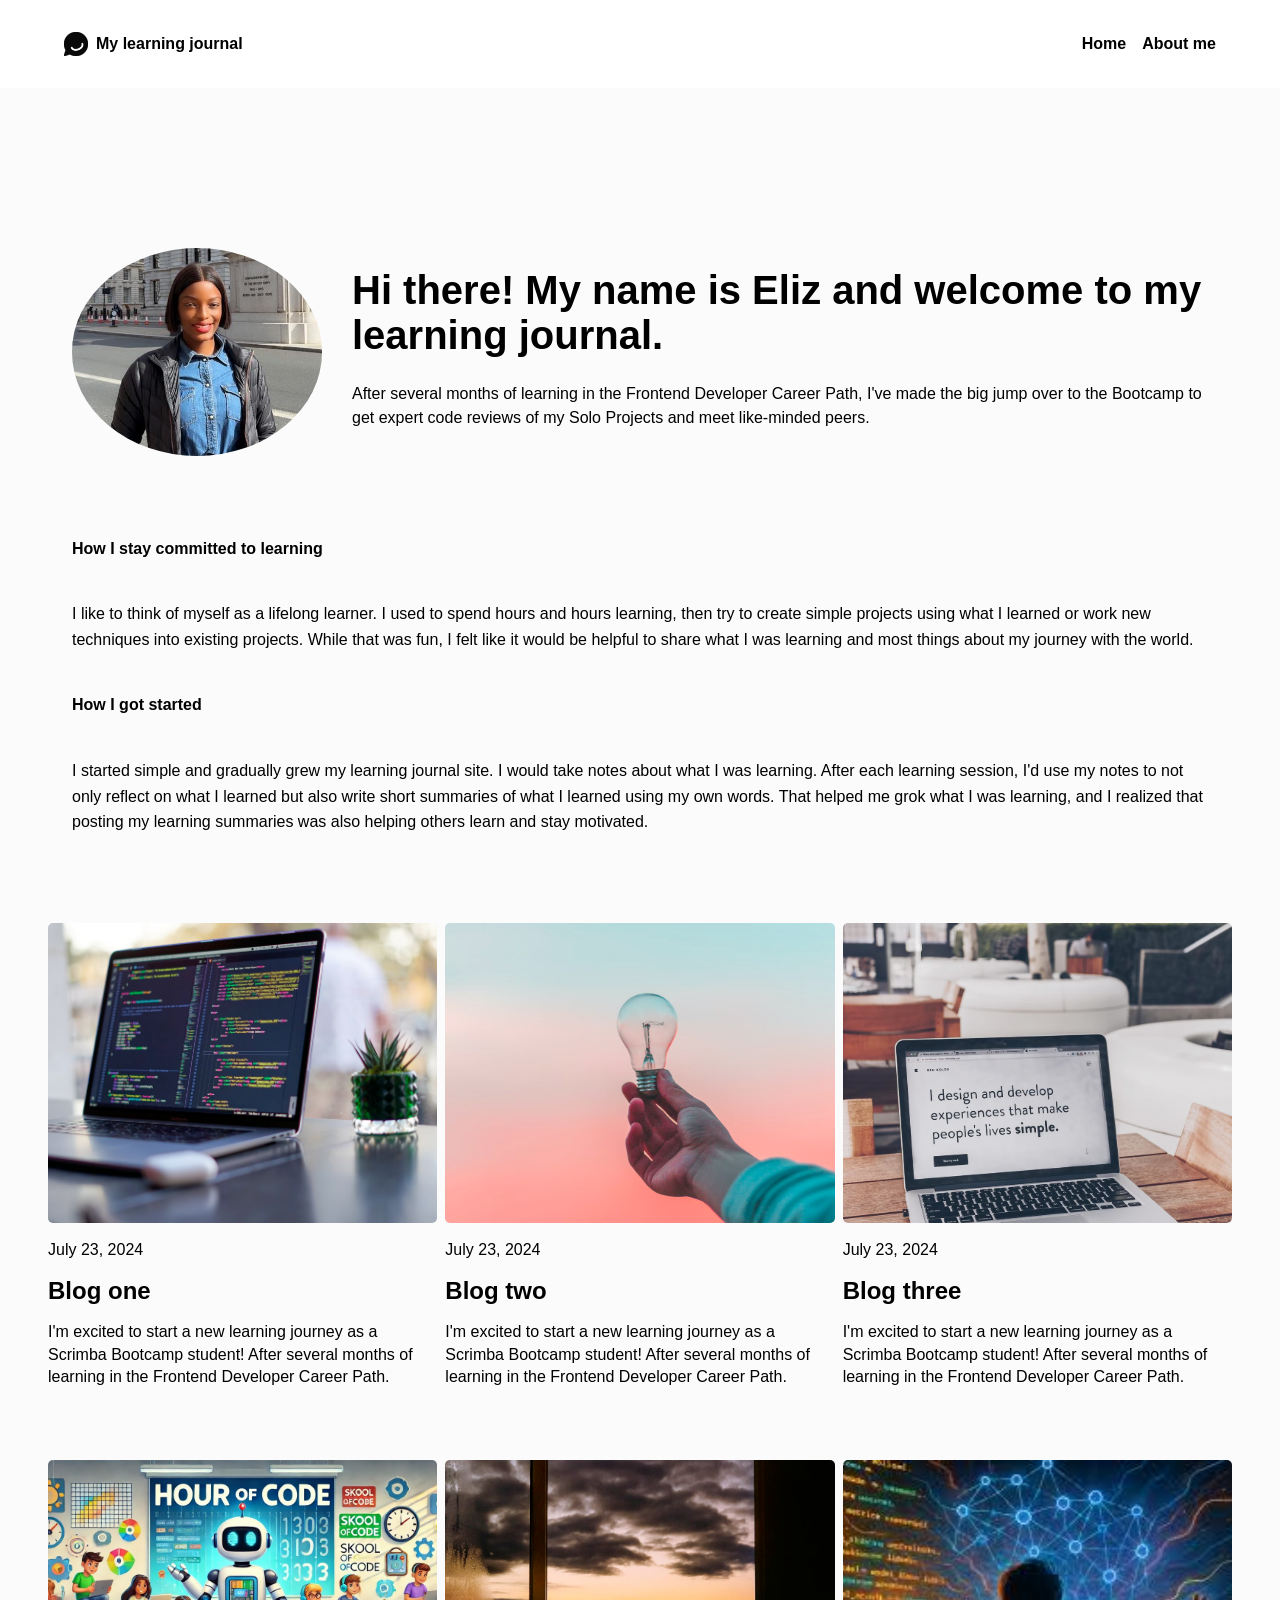
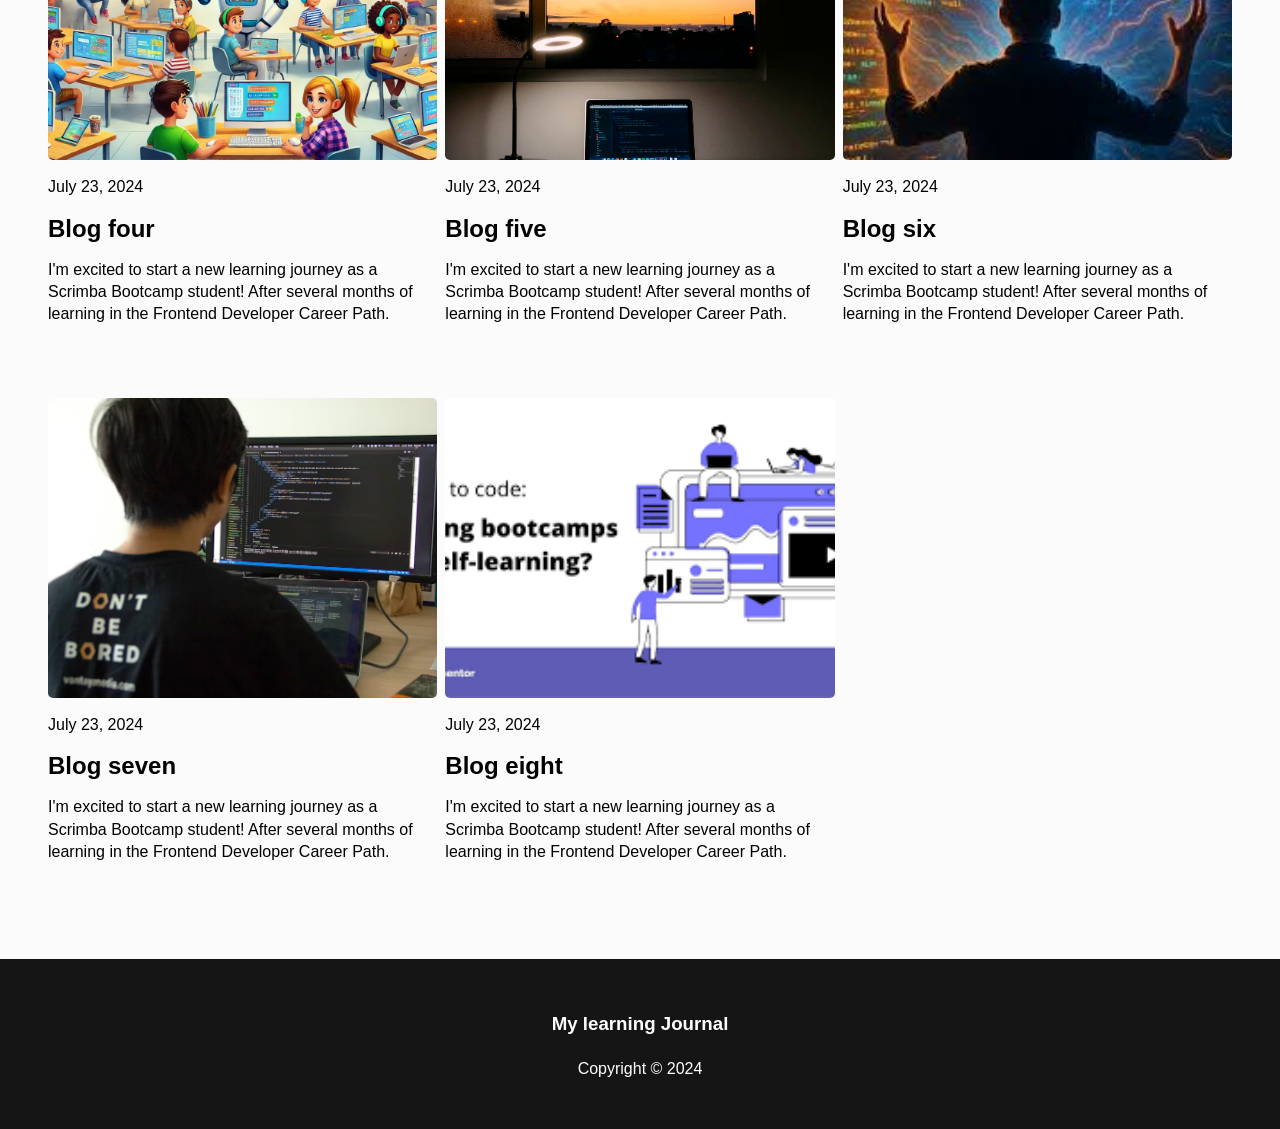
==== about.html @ 926e4869 "first commit" ====
<html>
    <head>
        <!-- Required meta tags -->
        <meta charset="UTF-8"> <!-- character encoding -->
        <meta name="viewport" content="width=device-width, initial-scale=1.0"> <!-- responsive scaling -->
        <meta http-equiv="X-UA-Compatible" content="IE=edge"> <!-- better IE compatibility -->

        <!-- SEO meta tags -->
        <title>My Learning Journal</title>
        <meta name="description" content="A personal learning journal by Eliz documenting my journey as a frontend developer and beyond.">
        <meta name="keywords" content="Learning journal, Frontend developer, Blog, Web development, Coding journey">
        <meta name="author" content="Eliz">

        <!-- Open Graph (for social sharing) -->
        <meta property="og:title" content="My Learning Journal">
        <meta property="og:description" content="Follow my journey as I learn frontend development and share my progress.">
        <meta property="og:image" content="https://elizjournal.netlify.app/images/profile.png"> <!-- Replace with full URL -->
        <meta property="og:type" content="website">
        <meta property="og:url" content="https://elizjournal.netlify.app.com/about.html">

        <!-- Favicon -->
        <link rel="icon" type="image/png" sizes="32x32" href="images/logo-32x32.png">
        <link rel="icon" type="image/png" sizes="16x16" href="images/logo-16x16.png">
        <link rel="apple-touch-icon" sizes="180x180" href="images/logo-180x180.png">
        <link rel="shortcut icon" href="images/favicon.ico">

        <!-- CSS -->
        <link rel="stylesheet" href="css/about.css">

    </head>
    <body>
        <header>
            <a href="index.html" class="logo-link">
                <div class="logo">
                    <img class="icon" src="./images/logo.png" alt="Logo">
                    <h1>My learning journal</h1>
                </div>
            </a>

            <nav>
                <ul>
                    <li><a href="home.html">Home</a></li>
                    <li><a href="about.html">About me</a></li>
                </ul>
            </nav>
        </header>
        <main>
            <!-- About Intro -->
            <section class="about-intro">
                <div >
                    <div class="about-content">
                        <img src="./images/profile.png" alt="Eliz Photo">
                        <h1 class="about-title">Hi there! My name is Eliz and welcome to my learning journal.</h1>
                        <p class="about-subtitle">
                            After several months of learning in the Frontend Developer Career Path, 
                            I've made the big jump over to the Bootcamp to get expert code reviews 
                            of my Solo Projects and meet like-minded peers.
                        </p>
                    </div>
                    <p class="preview">
                        <strong class="commit">How I stay committed to learning</strong>

                        I like to think of myself as a lifelong learner. I used to spend hours and hours learning, then try to create simple projects using what I learned or work new techniques into existing projects.

                        While that was fun, I felt like it would be helpful to share what I was learning and most things about my journey with the world.

                        <strong class="started">How I got started</strong>

                        I started simple and gradually grew my learning journal site. I would take notes about what I was learning. After each learning session, I'd use my notes to not only reflect on what I learned but also write short summaries of what I learned using my own words.

                        That helped me grok what I was learning, and I realized that posting my learning summaries was also helping others learn and stay motivated.
                    </p>
                </div>
            </section>

            <!-- Recent Posts -->
            <section class="recent-posts">
                <div class="post-card">
                    <img src="./images/image_1.png" alt="">
                    <p class="post-card__date">July 23, 2024</p>
                    <h2 class="post-card__title">Blog one</h2>
                    <p class="post-card__excerpt">
                        I'm excited to start a new learning journey as a Scrimba Bootcamp student! 
                        After several months of learning in the Frontend Developer Career Path.
                    </p>
                </div>

                <div class="post-card">
                    <img class="post-card__image" src="./images/image_2.png" alt="">
                    <p class="post-card__date">July 23, 2024</p>
                    <h2 class="post-card__title">Blog two</h2>
                    <p class="post-card__excerpt">
                        I'm excited to start a new learning journey as a Scrimba Bootcamp student! 
                        After several months of learning in the Frontend Developer Career Path.
                    </p>
                </div>

                <div class="post-card">
                    <img class="post-card__image" src="./images/image_3.png" alt="">
                    <p class="post-card__date">July 23, 2024</p>
                    <h2 class="post-card__title">Blog three</h2>
                    <p class="post-card__excerpt">
                        I'm excited to start a new learning journey as a Scrimba Bootcamp student! 
                        After several months of learning in the Frontend Developer Career Path.
                    </p>
                </div>

                <div class="post-card">
                    <img class="post-card__image" src="./images/image_4.png" alt="">
                    <p class="post-card__date">July 23, 2024</p>
                    <h2 class="post-card__title">Blog four</h2>
                    <p class="post-card__excerpt">
                        I'm excited to start a new learning journey as a Scrimba Bootcamp student! 
                        After several months of learning in the Frontend Developer Career Path.
                    </p>
                </div>
                <div class="post-card">
                    <img class="post-card__image" src="./images/image_5.png" alt="">
                    <p class="post-card__date">July 23, 2024</p>
                    <h2 class="post-card__title">Blog five</h2>
                    <p class="post-card__excerpt">
                        I'm excited to start a new learning journey as a Scrimba Bootcamp student! 
                        After several months of learning in the Frontend Developer Career Path.
                    </p>
                </div>
                <div class="post-card">
                    <img class="post-card__image" src="./images/image_6.png" alt="">
                    <p class="post-card__date">July 23, 2024</p>
                    <h2 class="post-card__title">Blog six</h2>
                    <p class="post-card__excerpt">
                        I'm excited to start a new learning journey as a Scrimba Bootcamp student! 
                        After several months of learning in the Frontend Developer Career Path.
                    </p>
                </div>
                <div class="post-card">
                    <img class="post-card__image" src="./images/image_7.png" alt="">
                    <p class="post-card__date">July 23, 2024</p>
                    <h2 class="post-card__title">Blog seven</h2>
                    <p class="post-card__excerpt">
                        I'm excited to start a new learning journey as a Scrimba Bootcamp student! 
                        After several months of learning in the Frontend Developer Career Path.
                    </p>
                </div>
                <div class="post-card">
                    <img class="post-card__image" src="./images/image_8.png" alt="">
                    <p class="post-card__date">July 23, 2024</p>
                    <h2 class="post-card__title">Blog eight</h2>
                    <p class="post-card__excerpt">
                        I'm excited to start a new learning journey as a Scrimba Bootcamp student! 
                        After several months of learning in the Frontend Developer Career Path.
                    </p>
                </div>
            </section>
        </main>
        <footer>
            <div class="foota">
                <h3>My learning Journal</h3>
                <p>Copyright &copy; 2024 </p>
            </div>
        </footer>
    </body>
</html>
---- css/about.css ----
/* ========== Global Reset & Base Styles ========== */
html,
body {
    margin: 0;
    padding: 0;
    font-family: "Source Sans Pro", Arial, Helvetica, sans-serif;
    background-color: #fbfbfbf6; /* light background */
}

/* ========== Navbar ========== */
header {
    display: flex;
    justify-content: space-between;
    align-items: center;
    padding: 1.5em;
    background-color: #ffffff;
}

.logo-link {
    display: inline-block;
    text-decoration: none;
    color: inherit; /* inherit text color */
}

.logo {
    display: flex;
    align-items: center;
}
.logo img {
    width: 1.5em;
    margin-right: 0.5em;
}
.logo h1 {
    font-size: 1rem;
    margin: 0; /* remove default h1 margin */
}

/* Navigation links */
nav ul {
    display: flex;
    list-style: none;
    gap: 1em;
    margin: 0;
    padding: 0;
}
nav ul li a {
    text-decoration: none;
    color: black;
    font-weight: bold;
}
.logo-link:hover,
nav ul li a:hover {
    color: gray; /* hover effect */
}

/* ========== About Section ========== */
.about-content,
.preview {
    display: grid;
    grid-template-columns: 1fr; /* stack vertically on mobile */
    margin: 1.5em;
    margin-top: 5em;
    gap: 1em;
}

/* Profile image */
.about-content img {
    width: 200px;
    border-radius: 50%;
}

/* About title */
.about-title {
    margin-top: 0.5em;
    margin-bottom: 0; /* remove auto bottom margin */
    font-size: 1.5rem;
}

/* Subtitle under title */
.about-subtitle {
    line-height: 1.5;
    margin: 0.5em 0;
}

/* Long preview text */
.preview {
    line-height: 1.6;
}

.commit,
.started {
    display: block;
    margin-bottom: 1.5em;
}

.started {
    margin-top: 1.5em;
}

/* ========== Recent Posts Grid ========== */
.recent-posts {
    display: grid;
    grid-template-columns: 1fr;
    gap: 1em 0.5em; /* row-gap 1em, col-gap 0.5em */
    margin: 2em 1.5em;
}

.post-card img {
    width: 100%;
    height: 300px;
    object-fit: cover;
    border-radius: 5px;
    display: block;
    margin-top: 2.5em;
}

.post-card h2 {
    margin: 0.5em 0;
}
.post-card p {
    line-height: 1.4;
}

/* ========== Footer ========== */
footer {
    background-color: rgb(21, 21, 21);
    margin-top: 5em;
    padding: 2em 1em;
    text-align: center;
    color: white;
    line-height: 1.5;
}

/* ========== Responsive Layouts ========== */

/* Tablet and up */
@media (min-width: 768px) {
    header {
        padding: 2em 4em;
    }
    .about-content {
        grid-template-columns: 200px 1fr; /* profile image + text */
        grid-template-areas:
            "image title"
            "image subtitle"
            "image preview";
        gap: 1em 5em; /* row-gap 1em, col-gap 5em */
        text-align: left;
    }  
    
    .about-content img {
        grid-area: image;
        margin: 0;
        width: 160px;
    }

    .about-title {
        grid-area: title;
        font-size: 2.5rem;
    }

    .about-subtitle {
        grid-area: subtitle;
        font-size: 1em;
    }

    .preview {
        grid-area: preview;
        margin-top: 1em;
    }

    .recent-posts {
        grid-template-columns: repeat(2, 1fr); /* 2 columns */
    }
}

/* Desktop and up */
@media (min-width: 1024px) {
    .about-content {
        padding-top: 5em;
    }
    .about-intro,
    .recent-posts {
        margin: 3em;
    }
    .about-content img {
        width: 250px; /* larger profile image */
    }

    .recent-posts {
        grid-template-columns: repeat(3, 1fr); /* 3 columns */
    }
    .preview {
        margin-top: 5em;
    }
}
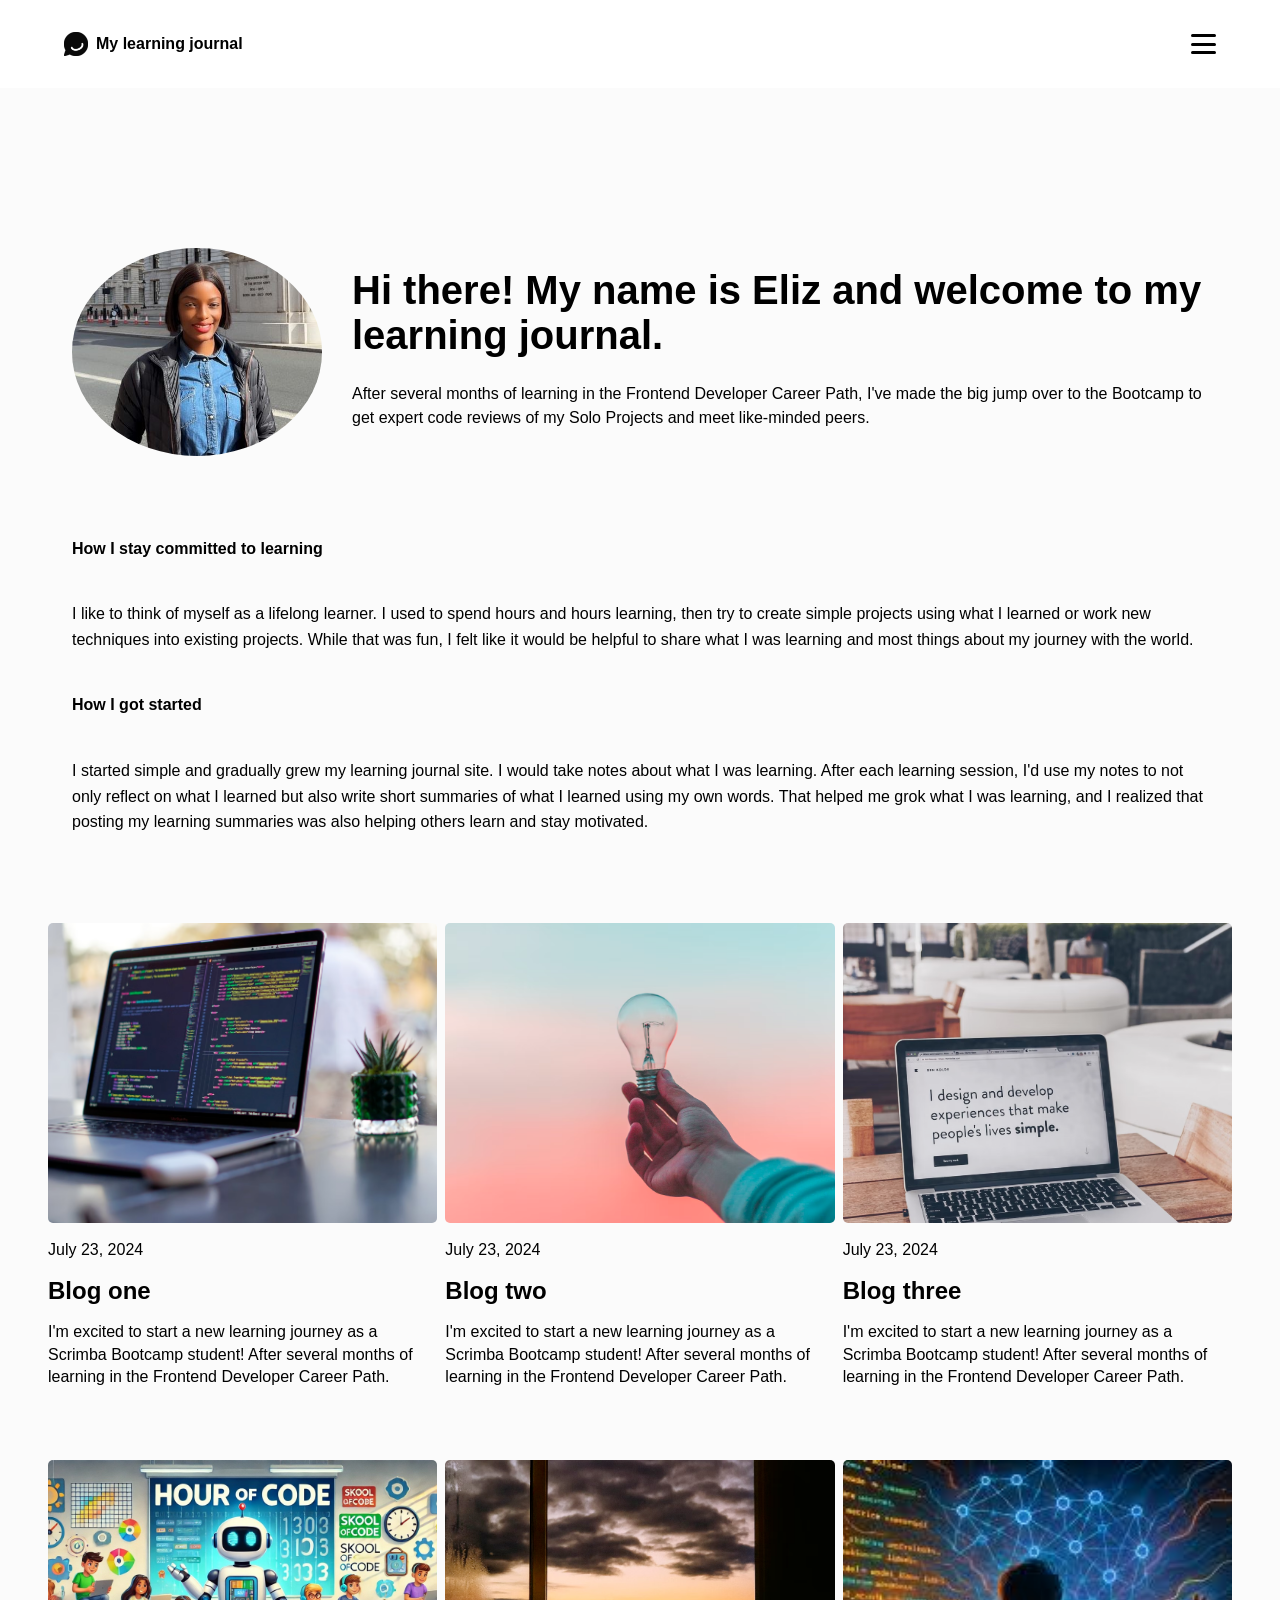
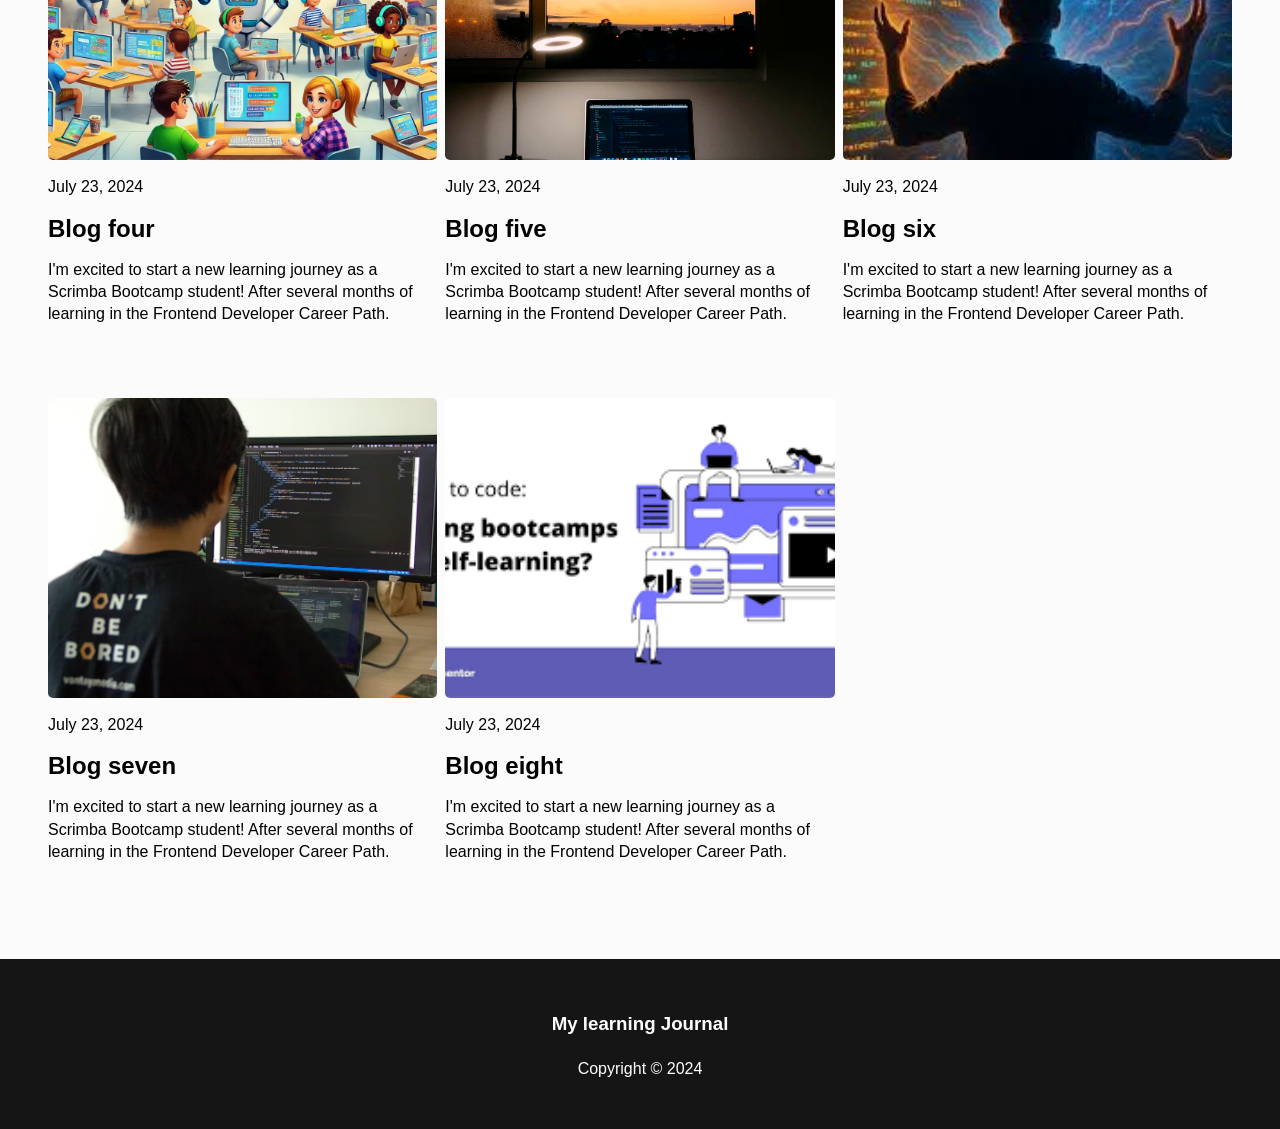
==== commit 627cc711: "Update navigation bar layout and styling" ====
--- a/about.html
+++ b/about.html
@@ -37,8 +37,15 @@
                 </div>
             </a>
 
+            <!--Hamburger button for mobile-->
+                <button class="hamburger" aria-label="Toggle menu">
+                    <span class="bar"></span>
+                    <span class="bar"></span>
+                    <span class="bar"></span>
+                </button>
+
             <nav>
-                <ul>
+                <ul class="nav-links">
                     <li><a href="home.html">Home</a></li>
                     <li><a href="about.html">About me</a></li>
                 </ul>
@@ -158,5 +165,15 @@
                 <p>Copyright &copy; 2024 </p>
             </div>
         </footer>
+
+        <script>
+            const hamburger = document.querySelector('.hamburger');
+            const navLinks = document.querySelector('.nav-links');
+
+            hamburger.addEventListener('click', () => {
+                navLinks.classList.toggle('active');
+                hamburger.classList.toggle('active')
+            });
+        </script>
     </body>
 </html>
--- a/css/about.css
+++ b/css/about.css
@@ -14,6 +14,7 @@
     align-items: center;
     padding: 1.5em;
     background-color: #ffffff;
+    position: relative;
 }
 
 .logo-link {
@@ -35,7 +36,79 @@
     margin: 0; /* remove default h1 margin */
 }
 
-/* Navigation links */
+/* Hamburger */
+.hamburger {
+  display: flex;
+  flex-direction: column;
+  justify-content: space-between;
+  width: 25px;
+  height: 20px;
+  background: none;
+  border: none;
+  cursor: pointer;
+  padding: 0;
+  margin-left: auto;
+}
+.hamburger .bar {
+    width: 100%;
+    height: 3px;
+    background-color: black;
+    border-radius: 2px;
+    transition: all 0.3s ease;
+}
+
+.hamburger.active .bar:nth-child(1) {
+    transform: rotate(45deg) translate(5px, 5px);
+}
+.hamburger.active .bar:nth-child(2) {
+    opacity: 0;
+}
+.hamburger.active .bar:nth-child(3) {
+    transform: rotate(-45deg) translate(7px, -7px);
+}
+/* Nav links */
+ nav .nav-links {
+  display: none; /* hidden by default for mobile */
+  flex-direction: column;
+  gap: 1em;
+  position: absolute;
+  top: 100%;
+  right: 0;
+  width: 100%;
+  padding: 1em;
+  background: white;
+  box-shadow: 0 4px 6px #0000001a;
+  z-index: 10;
+  text-align: center;
+}
+
+nav .nav-links.active {
+  display: flex;
+}
+
+
+
+/* Nav links */
+ nav .nav-links {
+  display: none; /* hidden by default for mobile */
+  flex-direction: column;
+  gap: 1em;
+  position: absolute;
+  top: 100%;
+  right: 0;
+  width: 100%;
+  padding: 1em;
+  background: white;
+  box-shadow: 0 4px 6px #0000001a;
+  z-index: 10;
+  text-align: center;
+}
+
+nav .nav-links.active {
+  display: flex;
+}
+
+
 nav ul {
     display: flex;
     list-style: none;
